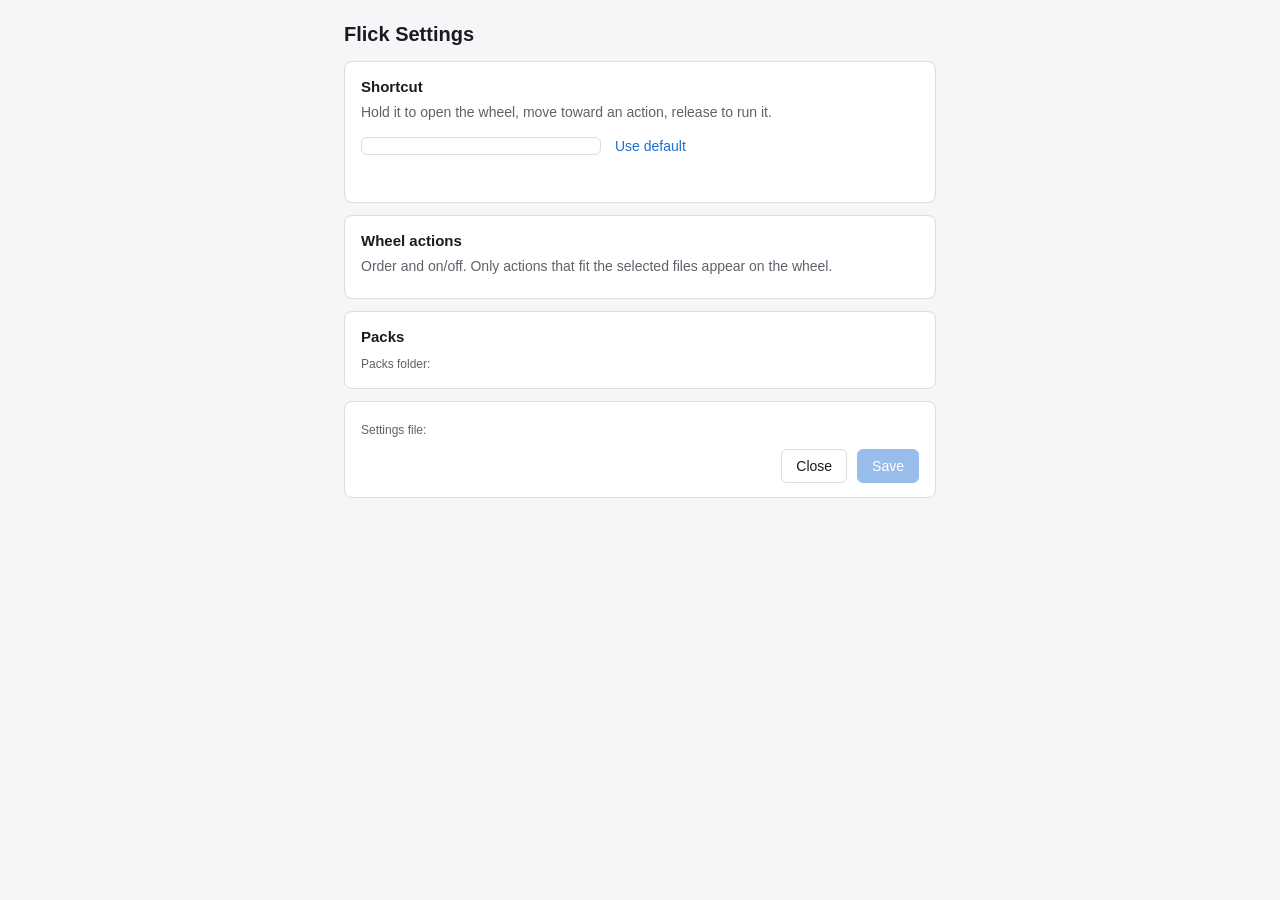
==== ui/settings.html @ 4189827b "v0.5: packs, Settings window and Flick's own toast Packs - Load pack.toml manifests from packs/, val" ====
<!doctype html>
<html lang="en">
<head>
  <meta charset="utf-8">
  <title>Flick Settings</title>
  <link rel="stylesheet" href="settings.css">
</head>
<body>
  <main>
    <header>
      <h1>Flick Settings</h1>
      <span id="version" class="muted"></span>
    </header>

    <section>
      <h2>Shortcut</h2>
      <p class="muted">Hold it to open the wheel, move toward an action, release to run it.</p>
      <div class="row">
        <button id="recorder" class="recorder" type="button" aria-describedby="shortcut-status"></button>
        <button id="reset-shortcut" class="link" type="button">Use default</button>
      </div>
      <p id="shortcut-status" class="status" role="status"></p>
    </section>

    <section>
      <h2>Wheel actions</h2>
      <p class="muted">Order and on/off. Only actions that fit the selected files appear on the wheel.</p>
      <ul id="slices" class="list"></ul>
      <p id="no-slices" class="muted" hidden>No actions yet: install a pack.</p>
    </section>

    <section>
      <h2>Packs</h2>
      <ul id="packs" class="list"></ul>
      <ul id="pack-errors" class="errors"></ul>
      <p class="muted small">Packs folder: <span id="packs-dir" class="path"></span></p>
    </section>

    <footer>
      <p class="muted small">Settings file: <span id="config-path" class="path"></span></p>
      <div class="row end">
        <span id="save-status" class="status" role="status"></span>
        <button id="close" type="button">Close</button>
        <button id="save" type="button" class="primary" disabled>Save</button>
      </div>
    </footer>
  </main>
  <script src="settings.js"></script>
</body>
</html>
---- ui/settings.css ----
:root {
  --bg: #f6f6f8;
  --card: #ffffff;
  --text: #1b1b1f;
  --muted: #61616b;
  --border: #dcdce2;
  --accent: #1f6fd1;
  --accent-text: #ffffff;
  --ok: #1d7a3e;
  --bad: #b3261e;
  --warn: #8a5a00;
  color-scheme: light dark;
}

@media (prefers-color-scheme: dark) {
  :root {
    --bg: #1b1b20;
    --card: #24242b;
    --text: #f0f0f3;
    --muted: #a3a3ad;
    --border: #3a3a44;
    --accent: #7cc4ff;
    --accent-text: #0b1520;
    --ok: #6cd88f;
    --bad: #ff8a80;
    --warn: #ffc857;
  }
}

* { box-sizing: border-box; }

body {
  margin: 0;
  background: var(--bg);
  color: var(--text);
  font: 14px/1.45 "Segoe UI Variable Text", "Segoe UI", sans-serif;
}

main { max-width: 640px; margin: 0 auto; padding: 20px 24px 24px; }

header { display: flex; align-items: baseline; gap: 10px; margin-bottom: 8px; }
h1 { font-size: 20px; font-weight: 600; margin: 0; }
h2 { font-size: 15px; font-weight: 600; margin: 0 0 4px; }

section, footer {
  background: var(--card);
  border: 1px solid var(--border);
  border-radius: 8px;
  padding: 14px 16px;
  margin-top: 12px;
}

p { margin: 0 0 8px; }
.muted { color: var(--muted); }
.small { font-size: 12px; margin: 6px 0 0; }
.path { user-select: text; word-break: break-all; }

.row { display: flex; align-items: center; gap: 10px; flex-wrap: wrap; }
.row.end { justify-content: flex-end; margin-top: 10px; }

button {
  font: inherit;
  color: var(--text);
  background: transparent;
  border: 1px solid var(--border);
  border-radius: 6px;
  padding: 6px 14px;
  cursor: pointer;
}
button:hover:not(:disabled) { border-color: var(--accent); }
button:disabled { opacity: 0.45; cursor: default; }
button:focus-visible { outline: 2px solid var(--accent); outline-offset: 2px; }
button.primary { background: var(--accent); color: var(--accent-text); border-color: var(--accent); }
button.link { border: none; color: var(--accent); padding: 6px 4px; }

.recorder {
  min-width: 240px;
  padding: 8px 14px;
  font-weight: 600;
  letter-spacing: 0.2px;
  text-align: left;
}
.recorder.recording {
  border-color: var(--accent);
  box-shadow: 0 0 0 3px color-mix(in srgb, var(--accent) 25%, transparent);
}

.status { min-height: 20px; margin: 6px 0 0; font-size: 13px; }
.status.ok { color: var(--ok); }
.status.bad { color: var(--bad); }
.status.warn { color: var(--warn); }

.list { list-style: none; margin: 4px 0 0; padding: 0; }
.list li {
  display: flex;
  align-items: center;
  gap: 10px;
  padding: 8px 0;
  border-top: 1px solid var(--border);
}
.list li:first-child { border-top: none; }
.list .grow { flex: 1; min-width: 0; }
.list .name { font-weight: 600; }
.list .meta { color: var(--muted); font-size: 12px; }
.list button { padding: 2px 9px; }
.list input[type="checkbox"] { width: 16px; height: 16px; accent-color: var(--accent); }

.errors { list-style: none; margin: 8px 0 0; padding: 0; }
.errors li {
  color: var(--bad);
  border: 1px solid color-mix(in srgb, var(--bad) 40%, transparent);
  border-radius: 6px;
  padding: 8px 10px;
  margin-top: 6px;
  font-size: 13px;
}
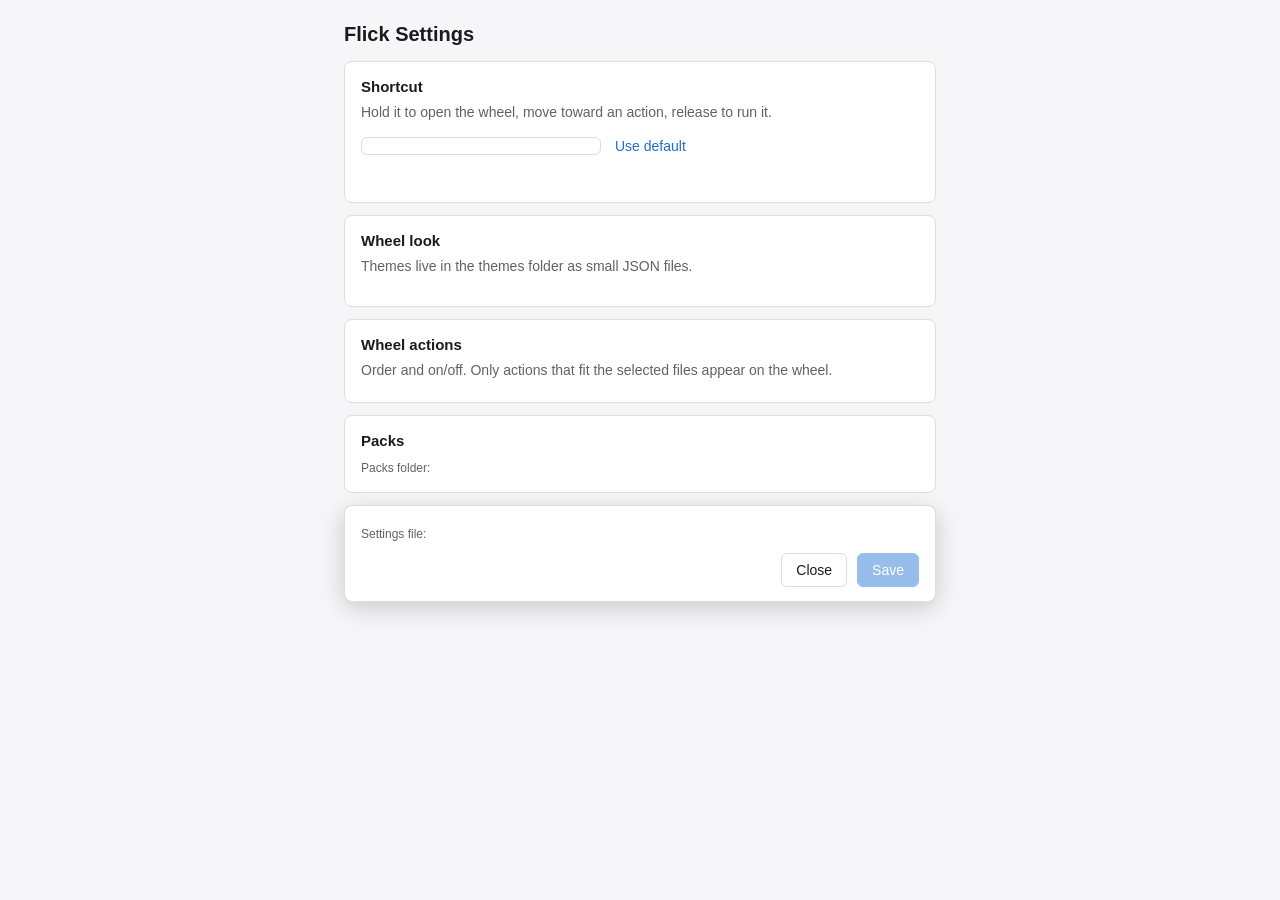
==== commit 4b510c75: "Redesign the wheel: Orbit by default, plus three switchable themes - New native layouts: orbit (roun" ====
--- a/ui/settings.html
+++ b/ui/settings.html
@@ -20,6 +20,13 @@
         <button id="reset-shortcut" class="link" type="button">Use default</button>
       </div>
       <p id="shortcut-status" class="status" role="status"></p>
+    </section>
+
+    <section>
+      <h2>Wheel look</h2>
+      <p class="muted">Themes live in the <span class="path">themes</span> folder as small JSON files.</p>
+      <div id="themes" class="themes" role="radiogroup" aria-label="Wheel theme"></div>
+      <ul id="theme-errors" class="errors"></ul>
     </section>
 
     <section>
--- a/ui/settings.css
+++ b/ui/settings.css
@@ -48,6 +48,13 @@
   border-radius: 8px;
   padding: 14px 16px;
   margin-top: 12px;
+}
+
+/* Save and Close stay in view however long the page gets. */
+footer {
+  position: sticky;
+  bottom: 12px;
+  box-shadow: 0 6px 24px rgba(0, 0, 0, 0.18);
 }
 
 p { margin: 0 0 8px; }
@@ -105,6 +112,32 @@
 .list button { padding: 2px 9px; }
 .list input[type="checkbox"] { width: 16px; height: 16px; accent-color: var(--accent); }
 
+.themes { display: grid; grid-template-columns: repeat(2, minmax(0, 1fr)); gap: 8px; margin-top: 4px; }
+.theme {
+  display: flex;
+  align-items: center;
+  gap: 10px;
+  padding: 10px 12px;
+  border: 1px solid var(--border);
+  border-radius: 8px;
+  cursor: pointer;
+}
+.theme:hover { border-color: var(--accent); }
+.theme:has(input:checked) { border-color: var(--accent); box-shadow: inset 0 0 0 1px var(--accent); }
+.theme input { width: 16px; height: 16px; accent-color: var(--accent); margin: 0; }
+.theme .grow { flex: 1; min-width: 0; }
+.theme .name { font-weight: 600; }
+.theme .meta { color: var(--muted); font-size: 12px; }
+.swatches { display: flex; }
+.swatches span {
+  width: 18px;
+  height: 18px;
+  border-radius: 50%;
+  border: 2px solid var(--card);
+  margin-left: -6px;
+}
+@media (max-width: 520px) { .themes { grid-template-columns: minmax(0, 1fr); } }
+
 .errors { list-style: none; margin: 8px 0 0; padding: 0; }
 .errors li {
   color: var(--bad);
